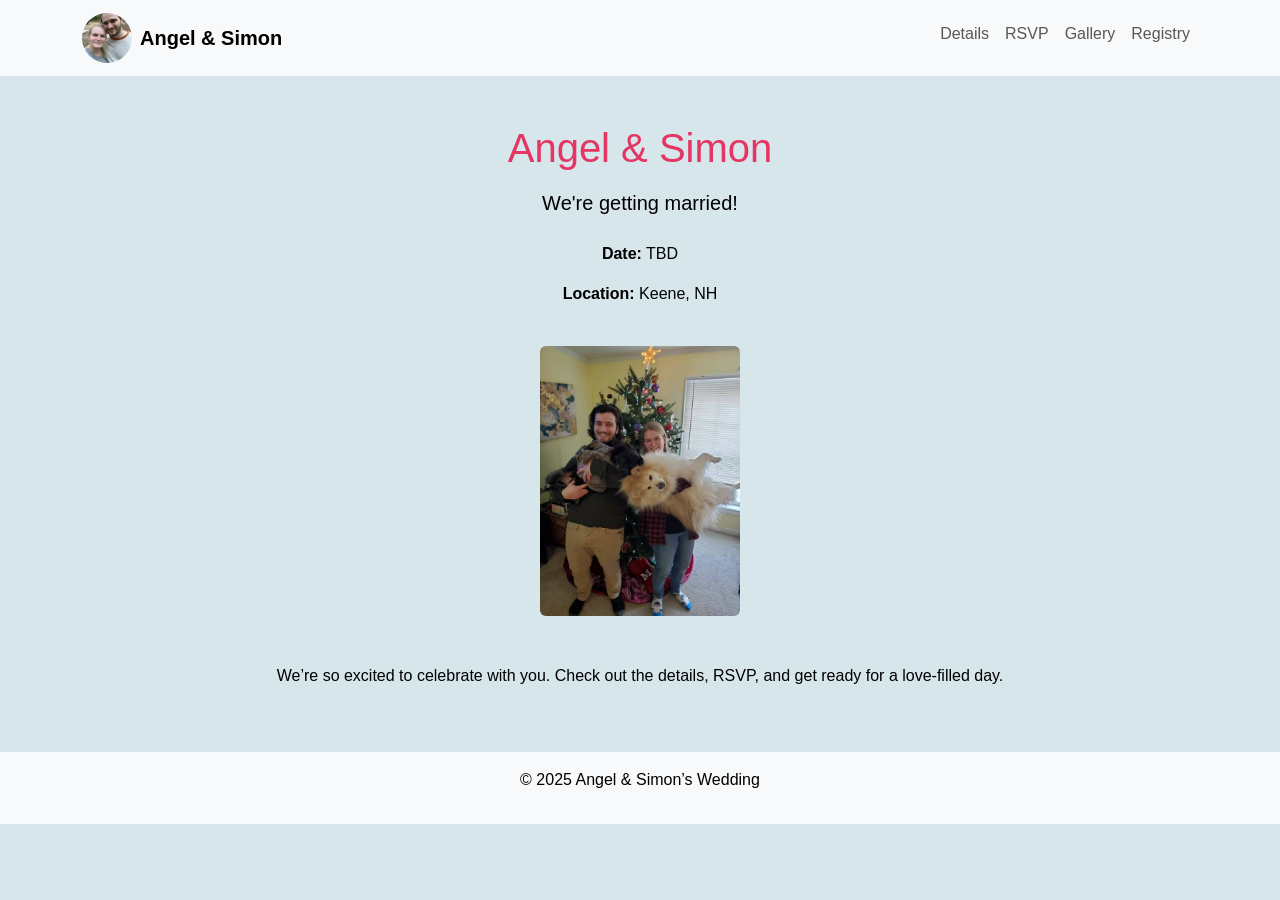
==== index.html @ b83e6402 "Pause to push and moved files around" ====
<!DOCTYPE html>
<html lang="en">
<head>
  <meta charset="UTF-8" />
  <meta name="viewport" content="width=device-width, initial-scale=1.0" />
  <title>Angel & Simon's Wedding</title>
  <link href="https://cdn.jsdelivr.net/npm/bootstrap@5.3.0/dist/css/bootstrap.min.css" rel="stylesheet" />
  <link rel="stylesheet" href="css/styles.css" />
</head>
<body>

  <!-- HEADER with photo icon and nav links -->
  <nav class="navbar navbar-expand-lg navbar-light bg-light">
    <div class="container">
      <!-- Replace image with your own photo or logo -->
    <a class="navbar-brand d-flex align-items-center" href="index.html">
        <img src="images/IMG_7287.jpeg" alt="Home" class="rounded-circle me-2" />
        <span class="fw-bold">Angel & Simon</span>
    </a>

      <button class="navbar-toggler" type="button" data-bs-toggle="collapse" data-bs-target="#navbarNav">
        <span class="navbar-toggler-icon"></span>
      </button>
      <div class="collapse navbar-collapse" id="navbarNav">
        <ul class="navbar-nav ms-auto">
            <li class="nav-item"><a class="nav-link" href="details.html">Details</a></li>
            <li class="nav-item"><a class="nav-link" href="rsvp.html">RSVP</a></li>
            <li class="nav-item"><a class="nav-link" href="gallery.html">Gallery</a></li>
            <li class="nav-item"><a class="nav-link" href="registry.html">Registry</a></li>
        </ul>
      </div>
    </div>
  </nav>

  <!-- MAIN CONTENT -->
  <main class="container text-center py-5">
    <h1 class="mb-3">Angel & Simon</h1>
    <p class="lead mb-4">We're getting married!</p>

    <!-- Replace with your actual date and location -->
    <p><strong>Date:</strong> TBD</p>
    <p><strong>Location:</strong> Keene, NH</p>

    <!-- Optional welcome photo -->
    <img src="images/IMG_2920.JPG" class="img-fluid rounded my-4" alt="Angel & Simon" width="200" />

    <!-- Optional intro paragraph -->
    <p class="mt-4">
      We’re so excited to celebrate with you. Check out the details, RSVP, and get ready for a love-filled day.
    </p>
  </main>

  <!-- FOOTER -->
  <footer class="text-center py-3 bg-light">
    <p>&copy; 2025 Angel & Simon’s Wedding</p>
  </footer>

  <script src="https://cdn.jsdelivr.net/npm/bootstrap@5.3.0/dist/js/bootstrap.bundle.min.js"></script>
  <script src="js/script.js"></script>
</body>
</html>
---- css/styles.css ----
:root {
  --primary: #80B0C2;     /* Cool Blue */
  --secondary: #274A00;   /* Deep Green */
  --accent: #E43563;      /* Rose Pink */
  --highlight: #A6FFBC;   /* Minty Aqua */
  --text: #000000;        /* True Black */
  --background: #80b0c250;  /* Clean white or swap for #f9f9f9 */
}

body {
  background-color: var(--background);
  color: var(--dark);
  font-family: 'Segoe UI', Tahoma, Geneva, Verdana, sans-serif;
}

h1, h2 {
  color: var(--accent);
}

h4 {
  color: var(--primary);
}

.header {
  background-color: var(--secondary);
}

.footer {
  background-color: var(--secondary);
}

.nav-link.active {
  font-weight: bold;
  text-decoration: underline;
}

.navbar-brand img {
  width: 50px;
  height: 50px;
  object-fit: cover;
  border-radius: 50%;
  margin-right: 0.5rem;
}

.btn-primary {
  background-color: var(--primary);
  border-color: var(--primary);
}

.btn-primary:hover {
  background-color: var(--accent);
  border-color: var(--accent);
}

.gallery-img {
  width: 100%;
  height: 100%;
  object-fit: cover;
  aspect-ratio: 1 / 1; /* Keeps square shape */
  border-radius: 1rem; /* Bubble-style corners */
}

ul {
  list-style: none;
  padding-left: 0;
  margin-bottom: 1rem;
}

ul li {
  margin-bottom: 0.5rem;
}

ul li {
  margin-bottom: 0.5rem;
}
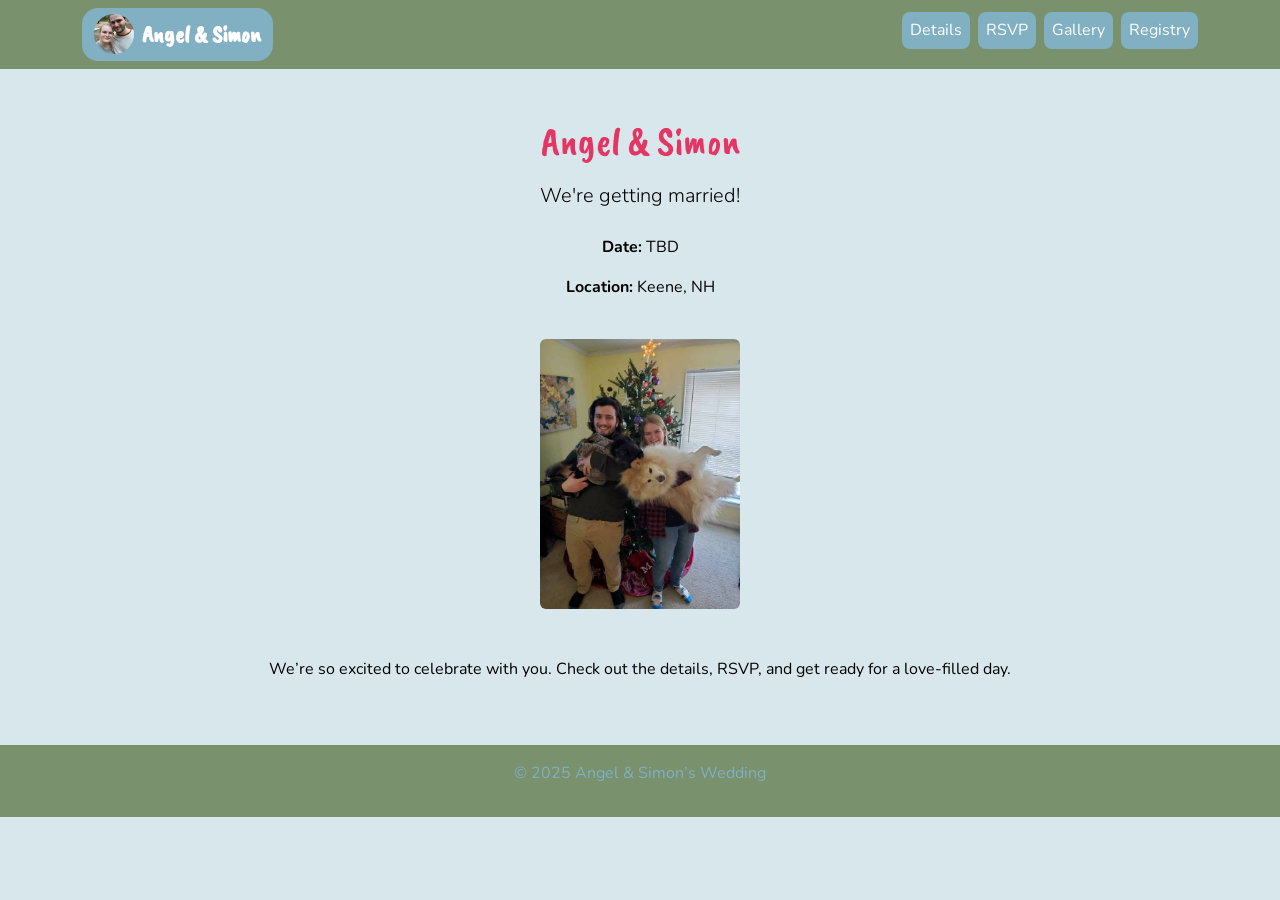
==== commit 55a05755: "Updates" ====
--- a/index.html
+++ b/index.html
@@ -5,18 +5,19 @@
   <meta name="viewport" content="width=device-width, initial-scale=1.0" />
   <title>Angel & Simon's Wedding</title>
   <link href="https://cdn.jsdelivr.net/npm/bootstrap@5.3.0/dist/css/bootstrap.min.css" rel="stylesheet" />
+  <link href="https://fonts.googleapis.com/css2?family=Caveat+Brush&family=Nunito&display=swap" rel="stylesheet">  
   <link rel="stylesheet" href="css/styles.css" />
 </head>
 <body>
 
   <!-- HEADER with photo icon and nav links -->
-  <nav class="navbar navbar-expand-lg navbar-light bg-light">
+  <nav class="navbar navbar-expand-lg navbar-light">
     <div class="container">
       <!-- Replace image with your own photo or logo -->
-    <a class="navbar-brand d-flex align-items-center" href="index.html">
+        <a class="navbar-brand d-flex align-items-center brand-button" href="index.html">
         <img src="images/IMG_7287.jpeg" alt="Home" class="rounded-circle me-2" />
         <span class="fw-bold">Angel & Simon</span>
-    </a>
+        </a>
 
       <button class="navbar-toggler" type="button" data-bs-toggle="collapse" data-bs-target="#navbarNav">
         <span class="navbar-toggler-icon"></span>
@@ -51,7 +52,7 @@
   </main>
 
   <!-- FOOTER -->
-  <footer class="text-center py-3 bg-light">
+  <footer class="footer text-center py-3">
     <p>&copy; 2025 Angel & Simon’s Wedding</p>
   </footer>
 
--- a/css/styles.css
+++ b/css/styles.css
@@ -1,42 +1,67 @@
 :root {
   --primary: #80B0C2;     /* Cool Blue */
-  --secondary: #274A00;   /* Deep Green */
+  --secondary: #274a0089;   /* Deep Green */
   --accent: #E43563;      /* Rose Pink */
   --highlight: #A6FFBC;   /* Minty Aqua */
   --text: #000000;        /* True Black */
-  --background: #80b0c250;  /* Clean white or swap for #f9f9f9 */
+--background: rgba(128, 176, 194, 0.3); /* semi-transparent Cool Blue */
 }
 
 body {
+  font-family: 'Nunito', sans-serif;
+  color: var(--text);
   background-color: var(--background);
-  color: var(--dark);
-  font-family: 'Segoe UI', Tahoma, Geneva, Verdana, sans-serif;
 }
 
-h1, h2 {
+h1, h2, .accent-text {
+  font-family: 'Caveat Brush', cursive;
   color: var(--accent);
 }
 
 h4 {
+  font-family: 'Nunito', sans-serif;
   color: var(--primary);
 }
 
-.header {
+.navbar {
   background-color: var(--secondary);
+}
+
+.navbar-brand span {
+  font-family: 'Caveat Brush', cursive;
+  font-size: 1.5rem;
 }
 
 .footer {
   background-color: var(--secondary);
+  color: var(--primary);
+}
+
+.nav-link {
+  color: #fff;
+  background-color: var(--primary);
+  border-radius: 0.5rem;
+  padding: 0.4rem 0.8rem;
+  margin-left: 0.5rem;
+  transition: all 0.3s ease;
+  display: inline-block;
+  text-align: center;
+}
+
+.nav-link:hover {
+  background-color: var(--accent);
+  color: #fff;
+  text-decoration: none;
 }
 
 .nav-link.active {
+  background-color: var(--accent);
   font-weight: bold;
-  text-decoration: underline;
 }
 
 .navbar-brand img {
-  width: 50px;
-  height: 50px;
+  width: 70px;
+  height: 70px;
   object-fit: cover;
   border-radius: 50%;
   margin-right: 0.5rem;
@@ -70,7 +95,25 @@
   margin-bottom: 0.5rem;
 }
 
-ul li {
-  margin-bottom: 0.5rem;
+.brand-button {
+  background-color: var(--primary);
+  color: #fff;
+  padding: 0.4rem 0.75rem;
+  border-radius: 1rem;
+  text-decoration: none;
+  transition: background-color 0.3s ease;
 }
 
+.brand-button:hover {
+  background-color: var(--accent);
+  color: #fff;
+}
+
+.brand-button img {
+  width: 40px;
+  height: 40px;
+  object-fit: cover;
+  border-radius: 50%;
+  margin-right: 0.5rem;
+}
+
